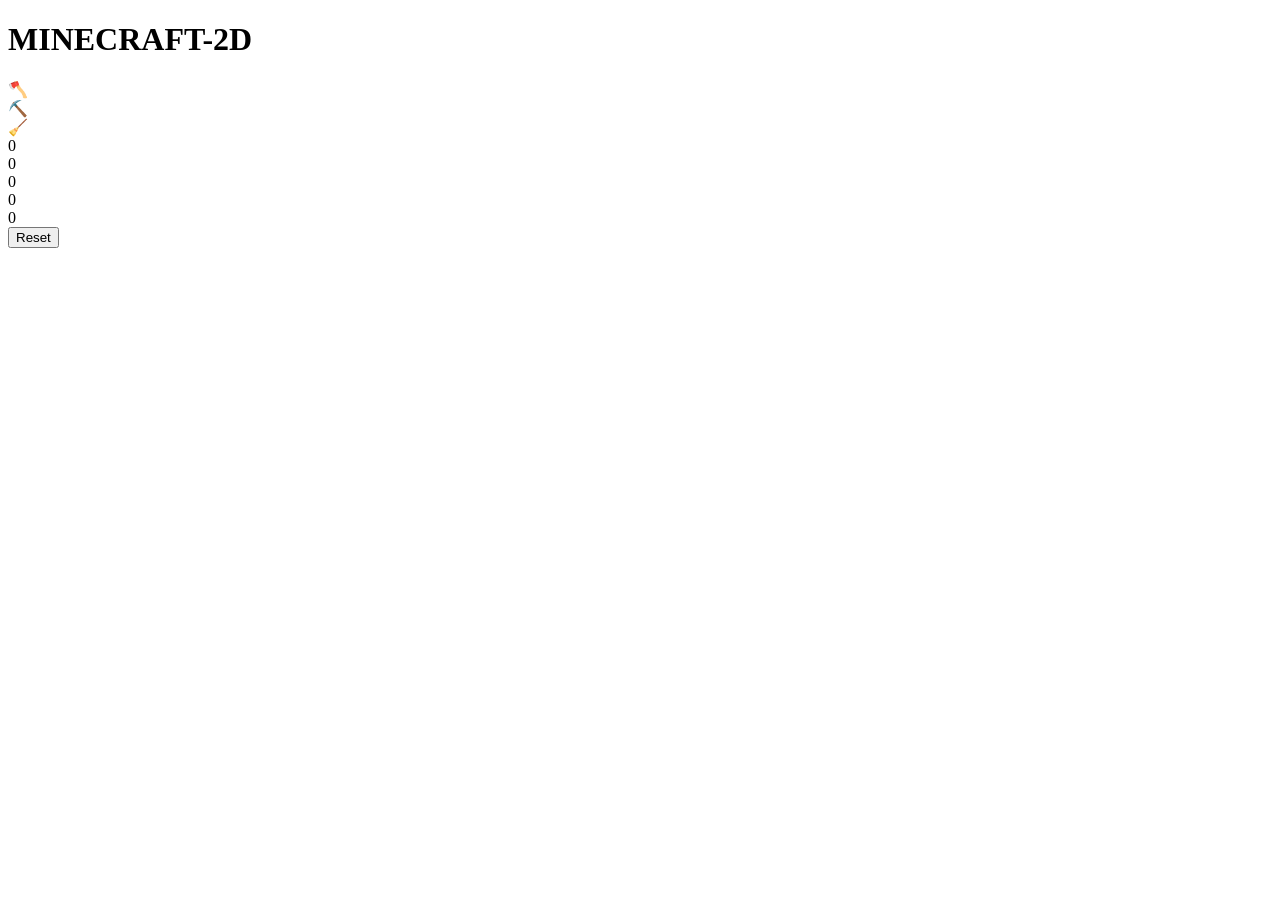
==== index.html @ 788687ee "Add game structure and world container" ====
<!DOCTYPE html>
<html lang="en">
<head>
  <meta charset="UTF-8">
  <title>Minecraft 2D</title>
  <link rel="stylesheet" href="style.css">
  <link href="https://fonts.googleapis.com/css2?family=Press+Start+2P&display=swap" rel="stylesheet">

</head>
<body>
  <h1 class="game-title">MINECRAFT-2D</h1>

  <div id="world"></div>

  <div class="bottom-bar">
    <div id="toolbar">
      <div class="tool" id="axe">🪓</div>
      <div class="tool" id="pickaxe">⛏️</div>
      <div class="tool" id="shovel">🧹</div>
    </div>

    <div id="inventory">
      <div class="inv-item" id="inv-grass">
        <div class="tile tile-grass small"></div>
        <span id="count-grass">0</span>
      </div>
      <div class="inv-item" id="inv-dirt">
        <div class="tile tile-dirt small"></div>
        <span id="count-dirt">0</span>
      </div>
      <div class="inv-item" id="inv-rock">
        <div class="tile tile-rock small"></div>
        <span id="count-rock">0</span>
      </div>
      <div class="inv-item" id="inv-wood">
        <div class="tile tile-wood small"></div>
        <span id="count-wood">0</span>
      </div>
      <div class="inv-item" id="inv-leaves">
        <div class="tile tile-leaves small"></div>
        <span id="count-leaves">0</span>
      </div>
    </div>

    <button id="reset-btn">Reset</button>
  </div>

  <script src="script.js"></script>
</body>
</html>
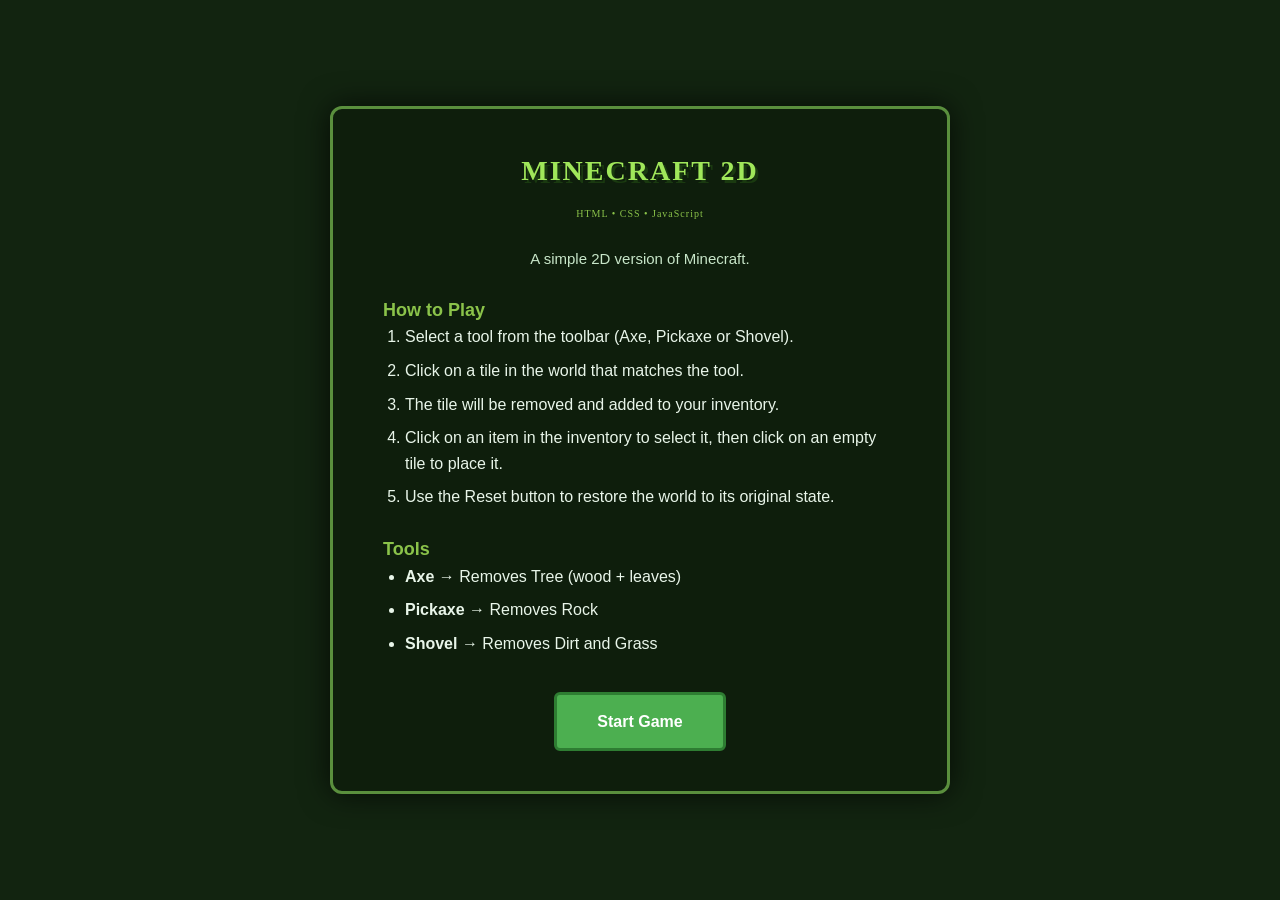
==== commit 6abcb7df: "Make landing page the main index" ====
--- a/index.html
+++ b/index.html
@@ -2,49 +2,40 @@
 <html lang="en">
 <head>
   <meta charset="UTF-8">
-  <title>Minecraft 2D</title>
+  <title>Minecraft 2D - How to Play</title>
   <link rel="stylesheet" href="style.css">
   <link href="https://fonts.googleapis.com/css2?family=Press+Start+2P&display=swap" rel="stylesheet">
+</head>
+<body class="landing">
 
-</head>
-<body>
-  <h1 class="game-title">MINECRAFT-2D</h1>
+  <div class="landing-overlay">
+    <div class="landing-box">
+      <div class="logo">
+        <h1>MINECRAFT 2D</h1>
+        <p class="subtitle">HTML • CSS • JavaScript</p>
+      </div>
 
-  <div id="world"></div>
+      <p class="description">A simple 2D version of Minecraft.</p>
 
-  <div class="bottom-bar">
-    <div id="toolbar">
-      <div class="tool" id="axe">🪓</div>
-      <div class="tool" id="pickaxe">⛏️</div>
-      <div class="tool" id="shovel">🧹</div>
+      <h2>How to Play</h2>
+      <ol>
+        <li>Select a tool from the toolbar (Axe, Pickaxe or Shovel).</li>
+        <li>Click on a tile in the world that matches the tool.</li>
+        <li>The tile will be removed and added to your inventory.</li>
+        <li>Click on an item in the inventory to select it, then click on an empty tile to place it.</li>
+        <li>Use the Reset button to restore the world to its original state.</li>
+      </ol>
+
+      <h2>Tools</h2>
+      <ul>
+        <li><strong>Axe</strong> → Removes Tree (wood + leaves)</li>
+        <li><strong>Pickaxe</strong> → Removes Rock</li>
+        <li><strong>Shovel</strong> → Removes Dirt and Grass</li>
+      </ul>
+
+<a href="game.html" class="start-btn">Start Game</a>
     </div>
-
-    <div id="inventory">
-      <div class="inv-item" id="inv-grass">
-        <div class="tile tile-grass small"></div>
-        <span id="count-grass">0</span>
-      </div>
-      <div class="inv-item" id="inv-dirt">
-        <div class="tile tile-dirt small"></div>
-        <span id="count-dirt">0</span>
-      </div>
-      <div class="inv-item" id="inv-rock">
-        <div class="tile tile-rock small"></div>
-        <span id="count-rock">0</span>
-      </div>
-      <div class="inv-item" id="inv-wood">
-        <div class="tile tile-wood small"></div>
-        <span id="count-wood">0</span>
-      </div>
-      <div class="inv-item" id="inv-leaves">
-        <div class="tile tile-leaves small"></div>
-        <span id="count-leaves">0</span>
-      </div>
-    </div>
-
-    <button id="reset-btn">Reset</button>
   </div>
 
-  <script src="script.js"></script>
 </body>
-</html>
+</html>
--- a/style.css
+++ b/style.css
@@ -0,0 +1,267 @@
+* {
+  box-sizing: border-box;
+  margin: 0;
+  padding: 0;
+}
+
+body {
+  background-color: #2d5a27;
+  font-family: Arial, sans-serif;
+  color: white;
+  min-height: 100vh;
+  display: flex;
+  flex-direction: column;
+  align-items: center;
+  padding: 20px;
+}
+
+/* ===== Landing Page ===== */
+.landing {
+  margin: 0;
+  padding: 0;
+  min-height: 100vh;
+  background-image: url('https://p4.wallpaperbetter.com/wallpaper/930/975/731/minecraft-theme-background-images-wallpaper-preview.jpg');
+  background-size: cover;
+  background-position: center;
+  background-repeat: no-repeat;
+  display: flex;
+  justify-content: center;
+  align-items: center;
+}
+
+.landing-overlay {
+  width: 100%;
+  min-height: 100vh;
+  background-color: rgba(0, 0, 0, 0.6);
+  display: flex;
+  justify-content: center;
+  align-items: center;
+  padding: 20px;
+}
+
+.landing-box {
+  background: rgba(15, 30, 12, 0.92);
+  padding: 40px 50px;
+  border-radius: 12px;
+  max-width: 620px;
+  width: 100%;
+  text-align: left;
+  line-height: 1.6;
+  border: 3px solid #5a8f3d;
+  box-shadow: 0 0 30px rgba(0, 0, 0, 0.7);
+}
+
+.logo {
+  text-align: center;
+  margin-bottom: 25px;
+}
+
+.logo h1 {
+  font-family: 'Press Start 2P', cursive;
+  font-size: 28px;
+  color: #a0e75a;
+  letter-spacing: 2px;
+  margin: 0;
+  text-shadow: 3px 3px 0 #1a3a10;
+}
+
+.logo .subtitle {
+  font-family: 'Press Start 2P', cursive;
+  color: #8bc34a;
+  font-size: 10px;
+  margin-top: 12px;
+  letter-spacing: 1px;
+}
+
+.description {
+  text-align: center;
+  color: #c8e6c9;
+  margin-bottom: 25px;
+  font-size: 15px;
+}
+
+.landing-box h2 {
+  margin-top: 25px;
+  color: #8bc34a;
+  font-size: 18px;
+}
+
+.landing-box ol,
+.landing-box ul {
+  padding-left: 22px;
+  color: #e8f5e9;
+}
+
+.landing-box li {
+  margin-bottom: 8px;
+}
+
+.start-btn {
+  display: block;
+  width: fit-content;
+  margin: 35px auto 0;
+  padding: 14px 40px;
+  background: #4caf50;
+  color: white;
+  text-decoration: none;
+  border-radius: 6px;
+  font-weight: bold;
+  font-size: 16px;
+  transition: 0.2s;
+  text-align: center;
+  border: 3px solid #2e7d32;
+}
+
+.start-btn:hover {
+  background: #45a049;
+  transform: scale(1.05);
+}
+
+/* ===== Game Title (Logo) ===== */
+.game-title {
+  font-family: 'Press Start 2P', cursive;
+  background: #2a2a2a;
+  padding: 12px 28px;
+  border-radius: 6px;
+  letter-spacing: 2px;
+  margin-bottom: 25px;
+  font-size: 18px;
+  color: #ffffff;
+  border: 3px solid #555;
+  text-shadow: 2px 2px 0 #000;
+}
+
+/* ===== World Grid ===== */
+#world {
+  display: grid;
+  grid-template-columns: repeat(20, 30px);
+  grid-template-rows: repeat(12, 30px);
+  border: 3px solid #1a1a1a;
+  background: #87ceeb;
+}
+
+.tile {
+  width: 30px;
+  height: 30px;
+  border: 1px solid rgba(0, 0, 0, 0.1);
+}
+
+.tile-sky {
+  background: #87ceeb;
+}
+
+.tile-cloud {
+  background: #ffffff;
+}
+
+.tile-grass {
+  background: #5d9c3f;
+}
+
+.tile-dirt {
+  background: #8b5a2b;
+}
+
+.tile-rock {
+  background: #7a7a7a;
+}
+
+.tile-wood {
+  background: #a0522d;
+}
+
+.tile-leaves {
+  background: #2e7d32;
+}
+
+/* ===== Bottom Bar ===== */
+.bottom-bar {
+  display: flex;
+  align-items: center;
+  gap: 30px;
+  margin-top: 25px;
+  background: #1e3a1c;
+  padding: 15px 25px;
+  border-radius: 10px;
+}
+
+/* ===== Toolbar ===== */
+#toolbar {
+  display: flex;
+  gap: 10px;
+}
+
+.tool {
+  width: 50px;
+  height: 50px;
+  background: #3a5a38;
+  border: 3px solid #2a4a28;
+  border-radius: 8px;
+  display: flex;
+  align-items: center;
+  justify-content: center;
+  font-size: 24px;
+  cursor: pointer;
+  transition: 0.15s;
+}
+
+.tool:hover {
+  background: #4a6a48;
+}
+
+.tool.selected {
+  border-color: #ffeb3b;
+  box-shadow: 0 0 8px #ffeb3b;
+}
+
+/* ===== Inventory ===== */
+#inventory {
+  display: flex;
+  gap: 12px;
+}
+
+.inv-item {
+  display: flex;
+  flex-direction: column;
+  align-items: center;
+  gap: 4px;
+  cursor: pointer;
+  padding: 6px;
+  border-radius: 6px;
+  border: 2px solid transparent;
+}
+
+.inv-item.selected {
+  border-color: #ffeb3b;
+  background: rgba(255, 235, 59, 0.15);
+}
+
+.tile.small {
+  width: 28px;
+  height: 28px;
+  border: 1px solid #222;
+}
+
+#count-grass,
+#count-dirt,
+#count-rock,
+#count-wood,
+#count-leaves {
+  font-size: 13px;
+  font-weight: bold;
+}
+
+/* ===== Reset Button ===== */
+#reset-btn {
+  padding: 10px 20px;
+  background: #c62828;
+  color: white;
+  border: none;
+  border-radius: 6px;
+  font-weight: bold;
+  cursor: pointer;
+}
+
+#reset-btn:hover {
+  background: #b71c1c;
+}
